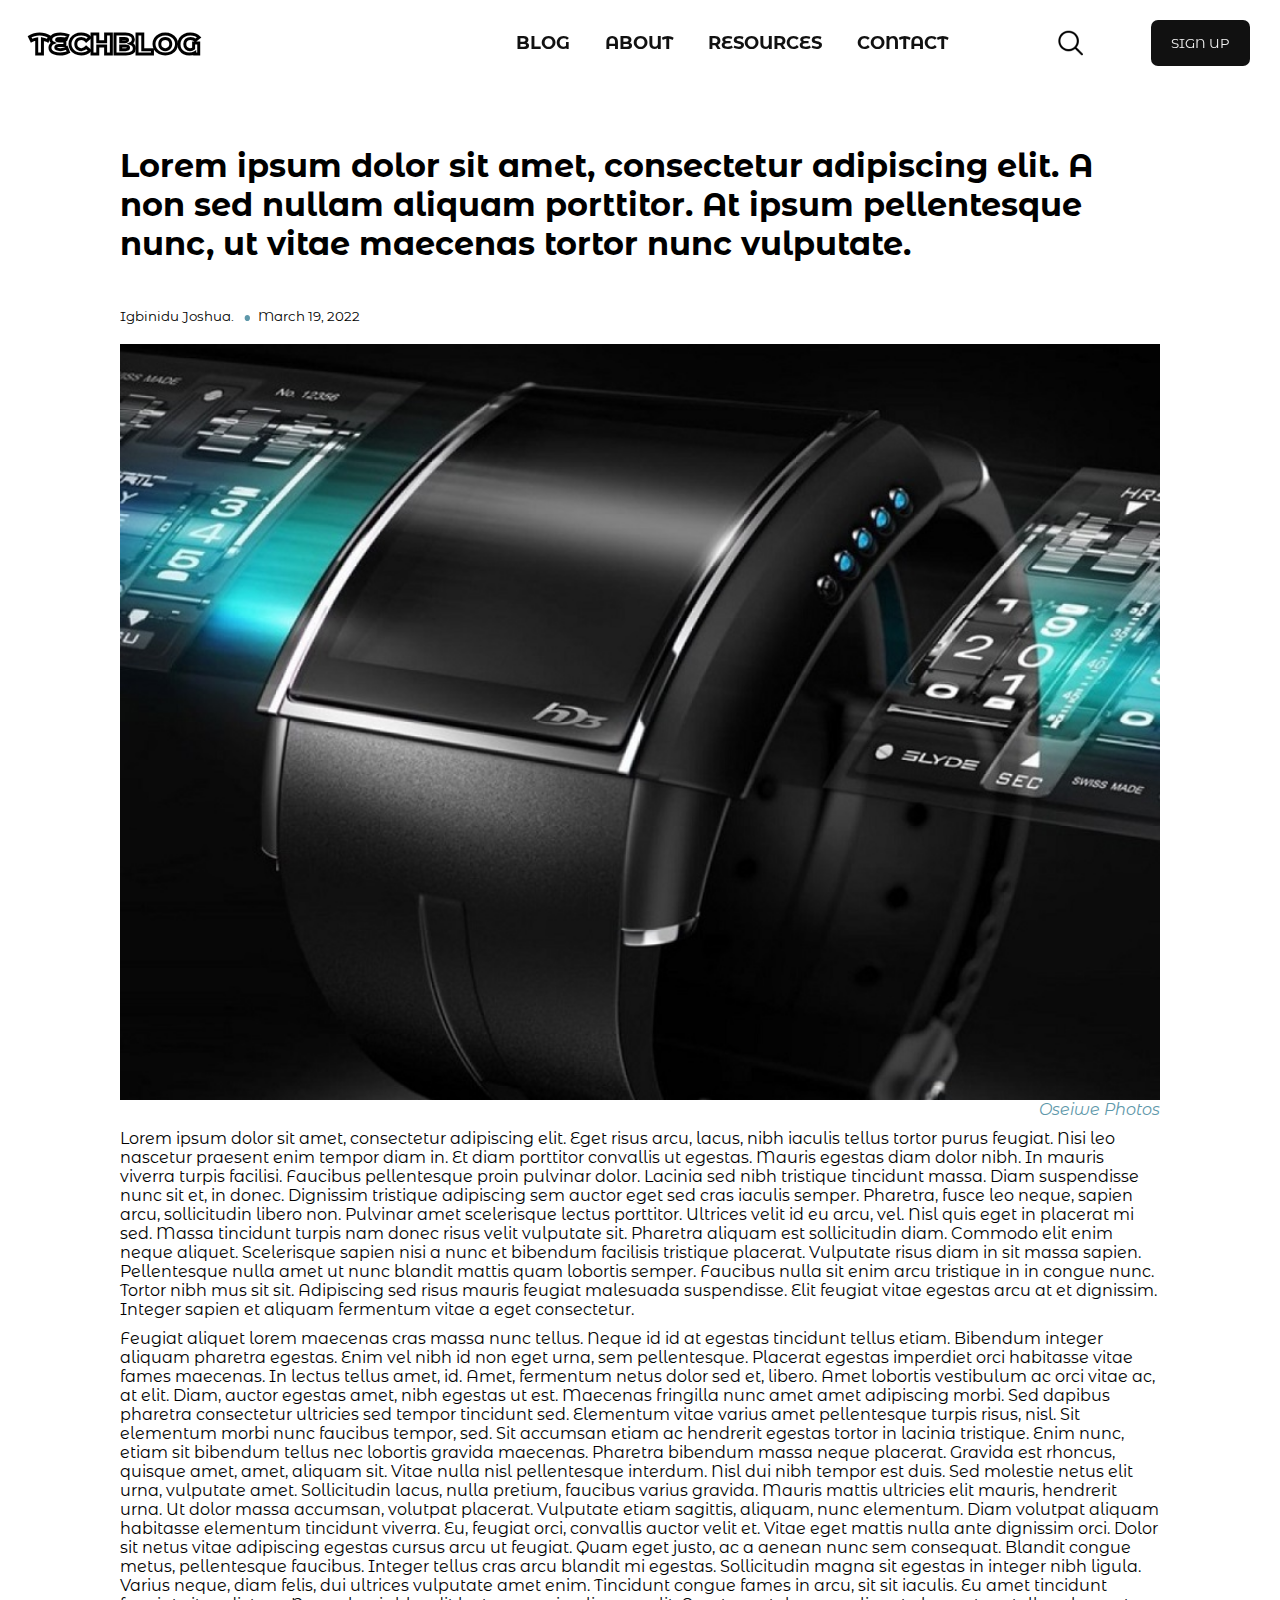
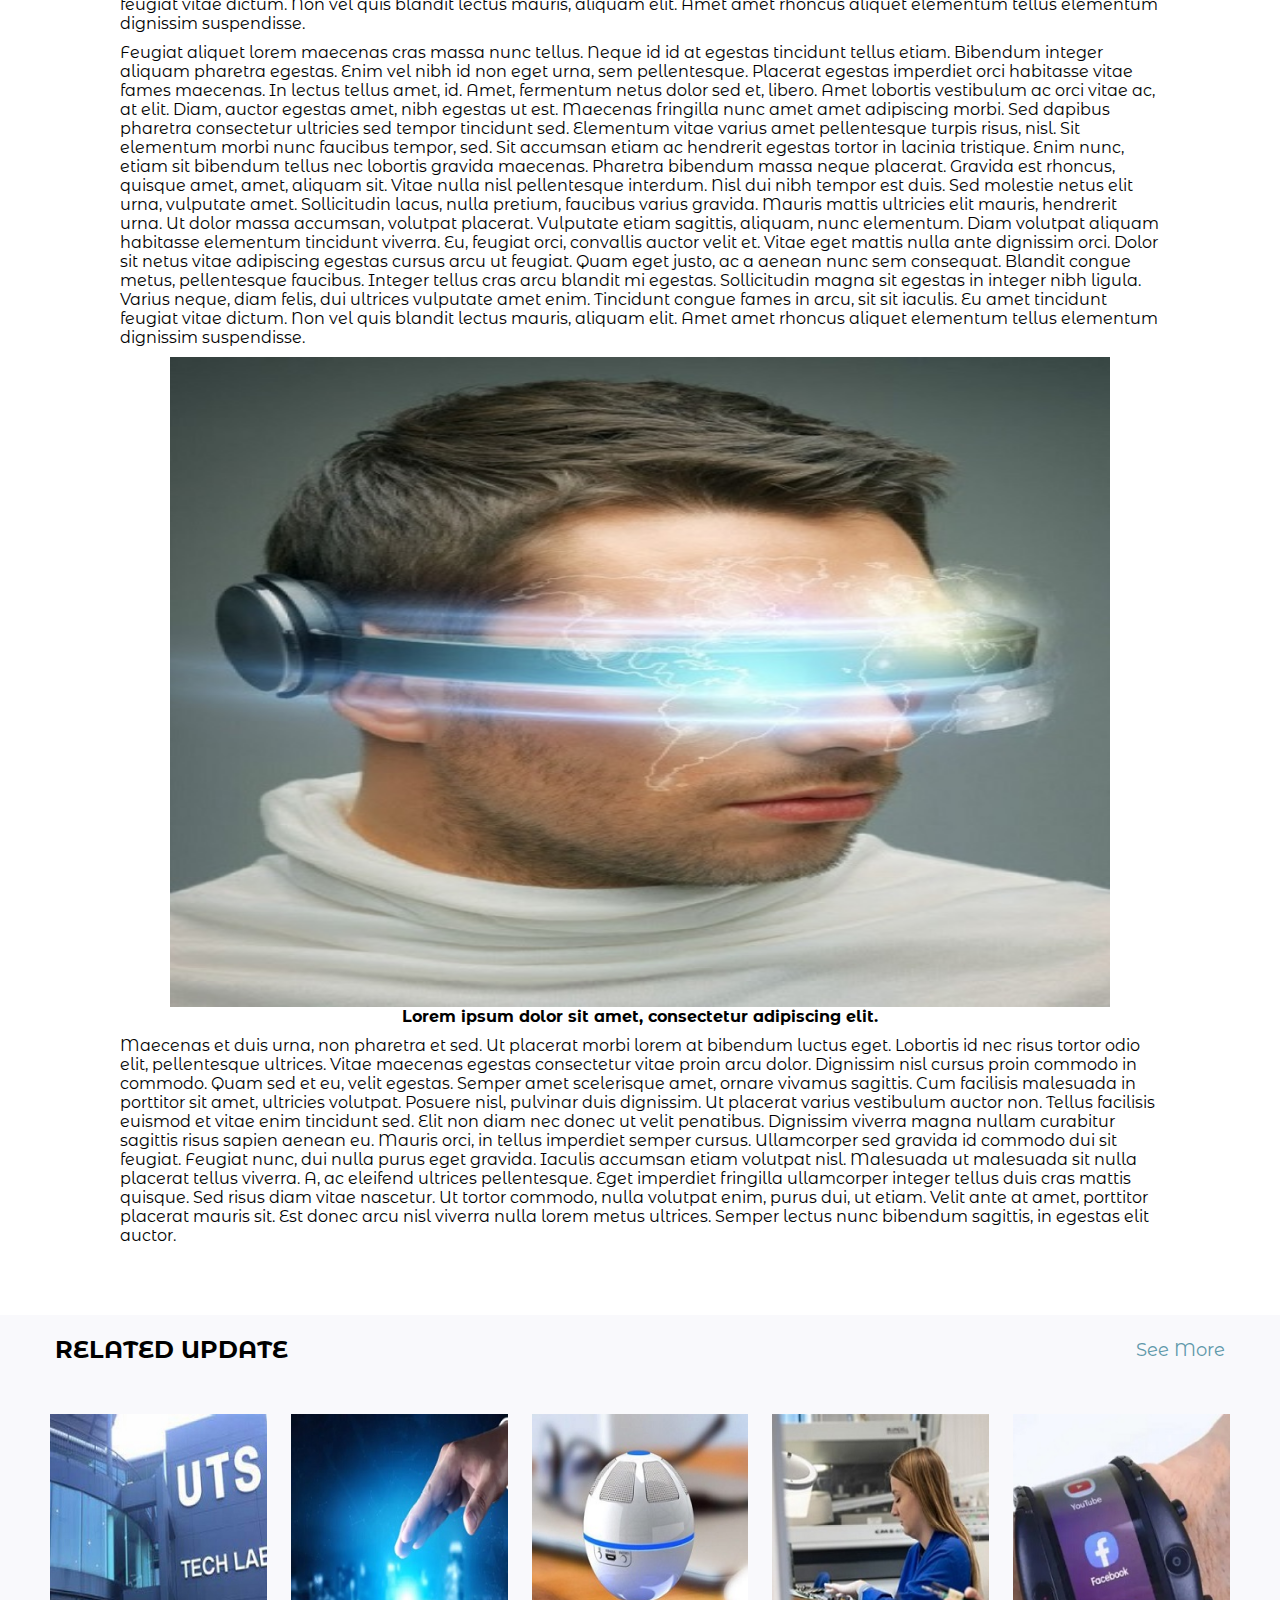
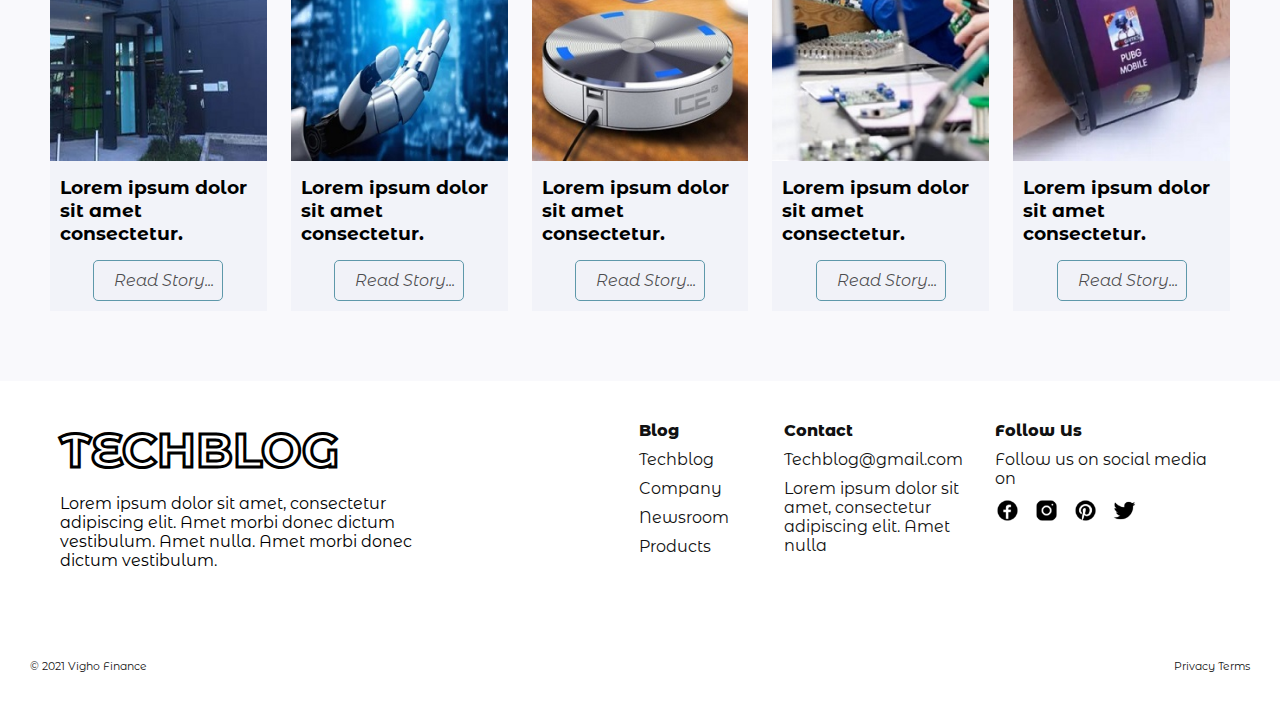
==== examplepage.html @ 3d86d2e7 "Update" ====
<!DOCTYPE html>
<html lang="en">
<head>
  <meta charset="UTF-8">
  <meta http-equiv="X-UA-Compatible" content="IE=edge">
  <meta name="viewport" content="width=device-width, initial-scale=1.0">
  <link
    href="https://fonts.googleapis.com/css2?family=Khula:wght@800&family=Montserrat+Alternates:wght@400;600;700;800;900&display=swap"
    rel="stylesheet">
  <link rel="stylesheet" href="style.css" type="text/css">
  <link rel="stylesheet" href="grid.css" type="text/css">
  <link rel="stylesheet" href="example.css" type="text/css">
  <title>Example Blog</title>
</head>
<style>
</style>
<body>
  <header>
    <div id="hamburgerBtn" onclick="openSideMenu()">
      <div class="bar1"></div>
      <div class="bar2" style="width: 25px;background-color: #15A05D;" id="crea"></div>
      <div class="bar3" style="width: 15px;"></div>
    </div>
    <div class="imgH">
      <h1><a href="index.html">TECHBLOG</a></h1>
    </div>
    <div class="wait">
      <ul>
        <a href="examplepage.html"><li>BLOG</li></a>
        <li>ABOUT</li>
        <li>RESOURCES</li>
        <li>CONTACT</li>
      </ul>
    </div>
    <div class="sef">
      <img src="./icons/icons8_search_60px 1.png" alt="" width="20%">
      <button class="get">SIGN UP</button>
    </div>
  </header>
  <a href="#"><button class="top" id="myBtn"><span>&#8680;</span></button></a>
  <nav class="navbar" id="primaryNav">
    <div id="hamburgerBtn" onclick="openSideMenu()">
      <div class="bar4"></div>
      <div class="bar5"></div>
      <div class="bar6"></div>
    </div>
    <ul class="nav">
      <li class="link"><a href="index.html"><h1>BLOG</h1></a></li>
      <li class="link"><h1>ABOUT</h1></li>
      <li class="link"><h1>RESOURCES</h1></li>
      <li class="link"><h1>CONTACT</h1></li>
      <li class="link1"><button class="get">SIGN UP</button></li>
    </ul>
  </nav>
  <main>
    <section class="long">
      <h1>
        Lorem ipsum dolor sit amet, consectetur adipiscing elit. A non sed nullam aliquam porttitor.  At ipsum pellentesque nunc, ut vitae maecenas tortor nunc vulputate. 
      </h1>
      <p class="josh"><small>Igbinidu Joshua. </small><small class="dot">.</small><small>March 19, 2022</small></p>
      <img src="./images/Rectangle 7.jpg" alt="">
      <p class="right"><em>Oseiwe Photos</em></p>
      <p>Lorem ipsum dolor sit amet, consectetur adipiscing elit. Eget risus arcu, lacus, nibh iaculis tellus tortor purus feugiat. Nisi leo nascetur praesent enim tempor diam in. Et diam porttitor convallis ut egestas. Mauris egestas diam dolor nibh. In mauris viverra turpis facilisi. Faucibus pellentesque proin pulvinar dolor. Lacinia sed nibh tristique tincidunt massa.
          Diam suspendisse nunc sit et, in donec. Dignissim tristique adipiscing sem auctor eget sed cras iaculis semper. Pharetra, fusce leo neque, sapien arcu, sollicitudin libero non. Pulvinar amet scelerisque lectus porttitor. Ultrices velit id eu arcu, vel. Nisl quis eget in placerat mi sed.
          Massa tincidunt turpis nam donec risus velit vulputate sit. Pharetra aliquam est sollicitudin diam. Commodo elit enim neque aliquet. Scelerisque sapien nisi a nunc et bibendum facilisis tristique placerat. Vulputate risus diam in sit massa sapien. Pellentesque nulla amet ut nunc blandit mattis quam lobortis semper. Faucibus nulla sit enim arcu tristique in in congue nunc. Tortor nibh mus sit sit. Adipiscing sed risus mauris feugiat malesuada suspendisse. Elit feugiat vitae egestas arcu at et dignissim. Integer sapien et aliquam fermentum vitae a eget consectetur.
      </p>
      <p>
        Feugiat aliquet lorem maecenas cras massa nunc tellus. Neque id id at egestas tincidunt tellus etiam. Bibendum integer aliquam pharetra egestas. Enim vel nibh id non eget urna, sem pellentesque. Placerat egestas imperdiet orci habitasse vitae fames maecenas. In lectus tellus amet, id. Amet, fermentum netus dolor sed et, libero. Amet lobortis vestibulum ac orci vitae ac, at elit. Diam, auctor egestas amet, nibh egestas ut est. Maecenas fringilla nunc amet amet adipiscing morbi. Sed dapibus pharetra consectetur ultricies sed tempor tincidunt sed. Elementum vitae varius amet pellentesque turpis risus, nisl.
          Sit elementum morbi nunc faucibus tempor, sed. Sit accumsan etiam ac hendrerit egestas tortor in lacinia tristique. Enim nunc, etiam sit bibendum tellus nec lobortis gravida maecenas. Pharetra bibendum massa neque placerat. Gravida est rhoncus, quisque amet, amet, aliquam sit. Vitae nulla nisl pellentesque interdum. Nisl dui nibh tempor est duis. Sed molestie netus elit urna, vulputate amet.
          Sollicitudin lacus, nulla pretium, faucibus varius gravida. Mauris mattis ultricies elit mauris, hendrerit urna. Ut dolor massa accumsan, volutpat placerat. Vulputate etiam sagittis, aliquam, nunc elementum. Diam volutpat aliquam habitasse elementum tincidunt viverra. Eu, feugiat orci, convallis auctor velit et. Vitae eget mattis nulla ante dignissim orci. Dolor sit netus vitae adipiscing egestas cursus arcu ut feugiat. Quam eget justo, ac a aenean nunc sem consequat. Blandit congue metus, pellentesque faucibus.
          Integer tellus cras arcu blandit mi egestas. Sollicitudin magna sit egestas in integer nibh ligula. Varius neque, diam felis, dui ultrices vulputate amet enim. Tincidunt congue fames in arcu, sit sit iaculis. Eu amet tincidunt feugiat vitae dictum. Non vel quis blandit lectus mauris, aliquam elit. Amet amet rhoncus aliquet elementum tellus elementum dignissim suspendisse.
      </p>
      <p>
        Feugiat aliquet lorem maecenas cras massa nunc tellus. Neque id id at egestas tincidunt tellus etiam. Bibendum integer aliquam pharetra egestas. Enim vel nibh id non eget urna, sem pellentesque. Placerat egestas imperdiet orci habitasse vitae fames maecenas. In lectus tellus amet, id. Amet, fermentum netus dolor sed et, libero. Amet lobortis vestibulum ac orci vitae ac, at elit. Diam, auctor egestas amet, nibh egestas ut est. Maecenas fringilla nunc amet amet adipiscing morbi. Sed dapibus pharetra consectetur ultricies sed tempor tincidunt sed. Elementum vitae varius amet pellentesque turpis risus, nisl.
            Sit elementum morbi nunc faucibus tempor, sed. Sit accumsan etiam ac hendrerit egestas tortor in lacinia tristique. Enim nunc, etiam sit bibendum tellus nec lobortis gravida maecenas. Pharetra bibendum massa neque placerat. Gravida est rhoncus, quisque amet, amet, aliquam sit. Vitae nulla nisl pellentesque interdum. Nisl dui nibh tempor est duis. Sed molestie netus elit urna, vulputate amet.
            Sollicitudin lacus, nulla pretium, faucibus varius gravida. Mauris mattis ultricies elit mauris, hendrerit urna. Ut dolor massa accumsan, volutpat placerat. Vulputate etiam sagittis, aliquam, nunc elementum. Diam volutpat aliquam habitasse elementum tincidunt viverra. Eu, feugiat orci, convallis auctor velit et. Vitae eget mattis nulla ante dignissim orci. Dolor sit netus vitae adipiscing egestas cursus arcu ut feugiat. Quam eget justo, ac a aenean nunc sem consequat. Blandit congue metus, pellentesque faucibus.
            Integer tellus cras arcu blandit mi egestas. Sollicitudin magna sit egestas in integer nibh ligula. Varius neque, diam felis, dui ultrices vulputate amet enim. Tincidunt congue fames in arcu, sit sit iaculis. Eu amet tincidunt feugiat vitae dictum. Non vel quis blandit lectus mauris, aliquam elit. Amet amet rhoncus aliquet elementum tellus elementum dignissim suspendisse.
      </p>
      <div class="mid">
        <img src="./images/Rectangle 34.jpg" alt="">
        <p><b>Lorem ipsum dolor sit amet, consectetur adipiscing elit. </b></p>
      </div>
       <p>Maecenas et duis urna, non pharetra et sed. Ut placerat morbi lorem at bibendum luctus eget. Lobortis id nec risus tortor odio elit, pellentesque ultrices. Vitae maecenas egestas consectetur vitae proin arcu dolor. Dignissim nisl cursus proin commodo in commodo. Quam sed et eu, velit egestas. Semper amet scelerisque amet, ornare vivamus sagittis. Cum facilisis malesuada in porttitor sit amet, ultricies volutpat. Posuere nisl, pulvinar duis dignissim. Ut placerat varius vestibulum auctor non.
          Tellus facilisis euismod et vitae enim tincidunt sed. Elit non diam nec donec ut velit penatibus. Dignissim viverra magna nullam curabitur sagittis risus sapien aenean eu. Mauris orci, in tellus imperdiet semper cursus. Ullamcorper sed gravida id commodo dui sit feugiat. Feugiat nunc, dui nulla purus eget gravida. Iaculis accumsan etiam volutpat nisl. Malesuada ut malesuada sit nulla placerat tellus viverra. A, ac eleifend ultrices pellentesque. Eget imperdiet fringilla ullamcorper integer tellus duis cras mattis quisque. Sed risus diam vitae nascetur. Ut tortor commodo, nulla volutpat enim, purus dui, ut etiam. Velit ante at amet, porttitor placerat mauris sit. Est donec arcu nisl viverra nulla lorem metus ultrices. Semper lectus nunc bibendum sagittis, in egestas elit auctor.</p>
    </section>
    <section class="ash">
      <div class="related">
        <h2>RELATED UPDATE</h2>
        <p class="blue hide1">See More</p>
      </div>
      <section class="section5">
        <div class="card1">
          <img src="./images/Rectangle 23.jpg" alt="">
          <h3>Lorem ipsum dolor sit amet consectetur.</h3>
          <button onclick="document.location='examplepage.html'"><em>Read Story...</em></button>
        </div>
        <div class="card1">
          <img src="./images/Rectangle 24.jpg" alt="">
          <h3>Lorem ipsum dolor sit amet consectetur.</h3>
          <button onclick="document.location='examplepage.html'"><em>Read Story...</em></button>
        </div>
        <div class="card1">
          <img src="./images/Rectangle 25.jpg" alt="">
          <h3>Lorem ipsum dolor sit amet consectetur.</h3>
          <button onclick="document.location='examplepage.html'"><em>Read Story...</em></button>
        </div>
        <div class="card1">
          <img src="./images/Rectangle 26.jpg" alt="">
          <h3>Lorem ipsum dolor sit amet consectetur.</h3>
          <button onclick="document.location='examplepage.html'"><em>Read Story...</em></button>
        </div>
        <div class="card1">
          <img src="./images/Rectangle 27.jpg" alt="">
          <h3>Lorem ipsum dolor sit amet consectetur.</h3>
          <button onclick="document.location='examplepage.html'"><em>Read Story...</em></button>
        </div>
      </section>
      <div class="hide related">
        <p class="blue">See More</p>
      </div>
    </section>
  </main>
  <footer>
    <section class="section7">
      <div class="list1">
        <div class="imgH2">
          <h1><a href="index.html">TECHBLOG</a></h1>
        </div>
        <div>
          <p>
            Lorem ipsum dolor sit amet, consectetur adipiscing elit. Amet morbi donec 
            dictum vestibulum. Amet nulla. Amet morbi donec dictum vestibulum.
          </p>
        </div>
      </div>
      <div class="list">
        <ul>
          <li>Blog</li>
          <li>Techblog</li>
          <li>Company</li>
          <li>Newsroom</li>
          <li>Products</li>
        </ul>
        <ul>
          <li>Contact</li>
          <li>Techblog@gmail.com</li>
          <li>Lorem ipsum dolor sit amet, 
            consectetur adipiscing elit. Amet nulla</li>
        </ul>
        <ul class="third">
          <li>Follow Us</li>
          <li>Follow us on social media on</li>
          <div>
            <i><img src="./icons/icons8_facebook_circled_60px 1.png" alt=""></i>
            <i><img src="./icons/icons8_instagram_60px 1.png" alt=""></i>
            <i><img src="./icons/icons8_pinterest_60px 1.png" alt=""></i>
            <i><img src="./icons/icons8_twitter_60px 1.png" alt=""></i>
          </div>
        </ul>
      </div>
    </section>
    <section>
      <div class="section8">
        <small>© 2021 Vigho Finance</small>
        <small><span>Privacy </span><span>Terms</span></small>
      </div>
    </section>
  </footer>
</body>
<script src="main.js"></script>
</html>
---- style.css ----
*{margin: 0;padding: 0;
  font-family: 'Montserrat Alternates', sans-serif;
}
html{
  scroll-behavior: smooth;
}
body{
  overflow: auto;
  position: relative;
}
.show{
  overflow: hidden;
}

header{
  display: flex;
  justify-content: space-between;
  align-items: center;
  padding: 20px 10px;
  background-color: rgba(255, 255, 255, .8);
  backdrop-filter: blur(5px);
  position: sticky;
  top: 0;
  z-index: 5;
}
.get{
  background-color: #111111;
  color: whitesmoke;
  padding: 8px 15px;
  border-radius: 7px;
  border: none;
  white-space: nowrap;
}
.get:hover{
  background-color: rgba(0, 0, 0, .2);
}
.sef{
  display: flex;
  gap: .5em;
  align-items: center;
  justify-items: center;
}
.sef:hover{
  cursor: pointer;
}
header li{
  list-style: none;
  padding-right: 35px;
  color: #111111;
  cursor: pointer;
}
header ul{
  display: flex;
  padding-left: 2em;
}
.wait li:hover{
  color: #15A05D;
}
a{
  text-decoration: none;
  color: inherit;
  cursor: pointer;
}
.imgH h1{
  font-size: 20px;
  font-weight: 800;
  color: transparent;
  -webkit-text-stroke: 2px #000;
}
.wait{display: none;}

.top {
  position: fixed;
  bottom: 40px;
  right: 0px;
  display: none;
  transform: rotate(-90deg);
  padding: 0px;
  border-radius: 10px;
  border: none;
  cursor: pointer;
}
.top span{
  color: rgba(94, 152, 170, 0.6);
  font-size: 40px;
}
#hamburgerBtn {
  margin: auto 0;
  cursor: pointer;
}
#hamburgerBtn div{
  width: 30px;
  height: 3px;
  background-color: #111111;
  margin: 6px 15px;
  transition: .5s;
}
.open .bar1 {
  -webkit-transform: rotate(-45deg) translate(-6px, 6px);
  transform: rotate(-45deg) translate(-6px, 6px);
}
.open .bar2 {
  opacity: 0;
}
.open .bar3 {
  -webkit-transform: rotate(45deg) translate(-6px, -8px);
  transform: rotate(45deg) translate(-6px, -8px);
}
.bar4 {
  -webkit-transform: rotate(-45deg) translate(-6px, 6px);
  transform: rotate(-45deg) translate(-6px, 6px);
}
.bar5 {
  opacity: 0;
}
.bar6 {
  -webkit-transform: rotate(45deg) translate(-6px, -8px);
  transform: rotate(45deg) translate(-6px, -8px);
}


#primaryNav{
  width: 90%;
  height: 100vh;
  overflow:hidden;
  position: fixed;
  top: 0;
  z-index: 10;
  display: none;
  background-color: rgba(0, 0, 0, .85);
}

nav li{
  list-style: none;
  padding-bottom: 40px;
}
nav li:hover{
  transform: scale(1.05);
  color: rgba(225, 255, 255, 1);
}
.link{
  font-size: 20px;
  font-weight: 800;
  color: transparent;
  -webkit-text-stroke: 1px #fff;
}
.link a{
  font-size: 20px;
  font-weight: 800;
  color: transparent;
  -webkit-text-stroke: 1px #fff;
}
.link h1{
  overflow: hidden;
}
.nav span{
  display: block;
}
.nav{
  padding: 70px 50px;
  background-color: rgba(0, 0, 0, .85);
}
nav #hamburgerBtn{
  padding: 20px;
  background-color: #FAFAFA;
}
nav .get{
  padding: 12px 20px;
  color: #111111;
  background-color: #FAFAFA;
}
nav .get:hover{
  background-color: rgba(225, 255, 255, 1);
}


.section1 img{
  width: 100%;
  padding: 0;
  margin: 0;
}

.section2{
  display: grid;
  grid: auto-flow min-content / 1fr 1fr;
  gap: 1.5em;
  margin: 50px 30px;
}
.section2 img{
  width: 100%;
  margin: 0;
  padding: 0;
}
.text{
  width: 50%;
  align-self: center;
  justify-self: center;
}
.container{
  position: relative;
}
.text1{
  position: absolute;
  color: rgba(225, 255, 255, 1);
  bottom: 20px;
  left: 15px;
}

.section3{
  display: grid;
  grid: auto-flow min-content / 1fr;
  gap: 1.5em;
  margin: 50px 30px;
}
.section3 img{
  width: 100%;
  margin: 0;
  padding: 0;
}
.section3 h2, .section3 p{
  padding-bottom: 15px;
}
.section3 button{
  background-color: rgba(94, 152, 170, 0.5);
  color: rgba(255, 255, 255, 1);
  font-size: 18px;
  padding: 15px 20px;
  border-radius: 7px;
  border: none;
  white-space: nowrap;
  justify-self: center;
  margin-left: 25%;
}
.section3 button:hover{
  background-color: rgba(94, 152, 170, 1);
}

.section4{
  display: grid;
  grid: auto-flow min-content / 1fr;
  gap: 1.5em;
  margin: 50px 30px;
}
.section4 img{
  width: 100%;
  margin: 0;
  padding: 0;
  padding-bottom: 15px;
}
.section4 h3, .section4 p{
  padding-bottom: 15px;
  padding-left: 10px;
}
.cards{
  display: flex;
  flex-direction: column;
  gap: 1.5em;
}
.card{
  padding-bottom: 10px;
  border: 1px solid rgba(0, 0, 0, 0.2);
  display: grid;
}
.card button{
  background-color: white;
  color: rgba(0, 0, 0, .7);
  padding: 10px 20px;
  border-radius: 5px;
  border: 1px solid rgba(94, 152, 170, 1);
  white-space: nowrap;
  font-size: 16px;
  width: 60%;
  justify-self: end;
  margin-right: 10px;
}
.btn1{
  background-color: rgba(94, 152, 170, 0.5);
  padding: 15px 20px;
  border-radius: 7px;
  border: none;
  white-space: nowrap;
  justify-self: center;
  color: rgba(255, 255, 255, 1);
  font-size: 18px;
}
.btn1:hover{
  background-color: rgba(94, 152, 170, 1);
}
.card button:hover{
  background-color: rgba(94, 152, 170, .3);
}

.vid{
  margin: 30px;
}
.vid img{
  width: 100%;
  margin: 0;
  padding: 0;
}

.section5{
  display: grid;
  grid: auto-flow min-content / 1fr;
  gap: 1.5em;
  margin: 50px 30px;
}
.section5 img{
  width: 100%;
  height: auto;
  margin: 0;
  padding: 0;
  padding-bottom: 15px;
}
.section5 h3, .section5 p{
  padding-bottom: 15px;
  padding-left: 10px;
}
.card1{
  padding-bottom: 10px;
  background-color: rgba(240, 241, 248, 0.8);
  display: grid;
}
.card1 button{
  background-color: rgba(240, 241, 248, 0.8);
  color: rgba(0, 0, 0, .7);
  padding: 10px 20px;
  border-radius: 5px;
  border: 1px solid rgba(94, 152, 170, 1);
  white-space: nowrap;
  font-size: 16px;
  width: 60%;
  justify-self: center;
}
.card1 button:hover{
  background-color: rgba(94, 152, 170, .3);
}

.section6{
  background: rgba(94, 152, 170, 0.5);
  margin-bottom: 20px;
  padding: 40px 25px;
  padding-bottom: 0;
  color: rgba(255, 255, 255, 1);
}
.section6 p{
  font-size: small;
  padding-top: 15px;
  padding-bottom: 15px;
}
.section6 img{
  width: 100%;
}
.subscribe{
  background-color: white;
  display: flex;
  width: 90%;
  border-radius: 10px;
  justify-content: space-between;
  padding: 4px;
}
.subscribe input{
  padding: 10px 10px;
  border: none;
  border-radius: 10px;
  width: 60%;
}
.subscribe button{
  padding: 10px 12px;
  border: none;
  background-color: rgba(94, 152, 170, 0.5);
  color: whitesmoke;
  border-radius: 10px;
}
.subscribe button:hover{
  background-color: rgba(94, 152, 170, 1);
}

.section7{
  padding: 30px;
}
.section7 li{
  list-style: none;
  color: #111111;
  padding-bottom: 10px;
}
.list1 .imgH2{
  padding-bottom: 15px;
  font-size: 24px;
  font-weight: 800;
  color: transparent;
  -webkit-text-stroke: 3px #000;
}
.list1 p{
  width: 80%;
  padding-bottom: 20px;
}

.section7 ul{
  margin-bottom: 20px;
}
.section7 li:nth-child(1){
  font-weight: 800;
}
.list{
  display: grid;
  grid-auto-flow: column;
  grid: auto-flow min-content / 1fr 1fr;
}
.third{
  grid-column: span 2;
}
.third img{
  width: 25px;
  padding-right: 10px;
}

.section8{
  padding: 30px;
  display: flex;
  justify-content: space-between;
  color: #111111;
  font-size: small;
}
@media only screen and (max-width:359px){
  header .get{padding: 7px 8px;}
  header{padding: 20px 0px;}
  .sef{gap: .2em;}
  .imgH h1{
    font-size: 18px;
  }

}
---- grid.css ----
@media only screen and (min-width:540px){
  .one h1{font-size: 45px;}
  .list{grid: auto-flow min-content/ 1fr 1fr 2fr; gap: 2em;}
  .third{grid-column: span 1;}
  .imgH h1{
    font-size: 29px;
    font-weight: 800;
    color: transparent;
    -webkit-text-stroke: 3px #000;
  }
  .section5{
    grid: auto-flow min-content / 1fr 1fr;
  }
}

@media only screen and (min-width:768px){  
  header{padding: 20px 30px;}
  header .get{padding: 15px 20px;}
  .sef{gap: 1.5em;}
  .section7{
    padding: 40px 60px;
  }
  .section3{
    grid: auto-flow min-content / 1fr 1fr;
  }
  .cards{
    flex-direction: row;
  }
  .section6{
    display: grid;
    grid-auto-flow: column;
    grid: min-content / 2fr 1fr;
    padding-left: 40px;
  }
  .section6 h2{
    width: 60%;
    font-size: x-large;
  }
  .section2, .section3, .section4, .vid, .section5{
    padding-left: 20px;
    padding-right: 20px;
  }
  .card button{
    font-size: 10px;
  }
}
@media only screen and (min-width:1024px){
  #hamburgerBtn{display: none;}
  .wait{display: block; margin-right: 4em;font-weight: bold;font-size: large;}
  .imgH{flex-grow: 2;justify-content: flex-start;}
  .sef{gap: 4em;}
  .section2{
    grid: auto-flow min-content / repeat(4, 1fr);
  }
  .section3{
    grid: auto-flow min-content / 2fr 1fr;
  }
  .section7{
    display: grid;
    grid-auto-flow: column;
    gap: 3em;
  }
  .card button{
    font-size: 16px;
  }
  .section5{
    grid: auto-flow min-content / repeat(5, 1fr);
  }
  .card1 button{
    font-size: 12px;
  }
  .section6 h2{
    width: 50%;
    font-size: xx-large;
  }
}
@media only screen and (min-width:1280px){
  .section7{
    gap: 7em;
  }
  .card1 button{
    font-size: 16px;
  }
  .section3{
    grid: auto-flow min-content / 70% 30%;
    align-items: center;
  }
  .section3 h2{
    font-size: xx-large;
    padding-bottom: 20px;
  }
  .section3 p{
    font-size: x-large;
    padding-bottom: 30px;
  }
}
---- example.css ----
.ash{
  background-color: rgba(240, 241, 248, 0.4);
  padding-top: 20px;
  padding-bottom: 20px;
}
.long{
  padding: 60px;
  display: grid;
}
.long img{
  width: 100%;
}
.long h1, .long p{
  padding-bottom: 10px;
}
.dot{
  color: rgba(94, 152, 170, 1);
  padding-left: 5px;
  padding-right: 5px;
  font-size: 50px;
}
.right{
  justify-self: end;
  color: rgba(94, 152, 170, 1);
}
.mid{
  padding-left: 30px;
  padding-right: 30px;
  display: flex;
  flex-direction: column;
  align-items: center;
}
.mide{
  height: 70%;
}
.mid img{
  height: 350px;
}
.related{
  padding-left: 35px;
  padding-right: 35px;
  display: flex;
  justify-content: space-between;
  align-items: center;
}
.blue{
  font-size: small;
  cursor: pointer;
  color: rgba(94, 152, 170, 1);
}
.hide1{
  display: none;
}
@media only screen and (min-width:540px){
  .mid img{
    height: 450px;
  }
  .mid{
    padding-left: 50px;
    padding-right: 50px;
  }
}
@media only screen and (min-width:768px){
  .hide1{
    display: block;
  }
  .hide{
    display: none;
  }
  .related{
    padding-left: 55px;
    padding-right: 55px;
  }
  .long{
    padding-left: 90px;
  padding-right: 90px;
  }
}
@media only screen and (min-width:1024px){
  .long{
    padding-left: 120px;
    padding-right: 120px;
  }
  .mid img{
    height: 650px;
  }
  .blue{
    font-size: large;
  }
}
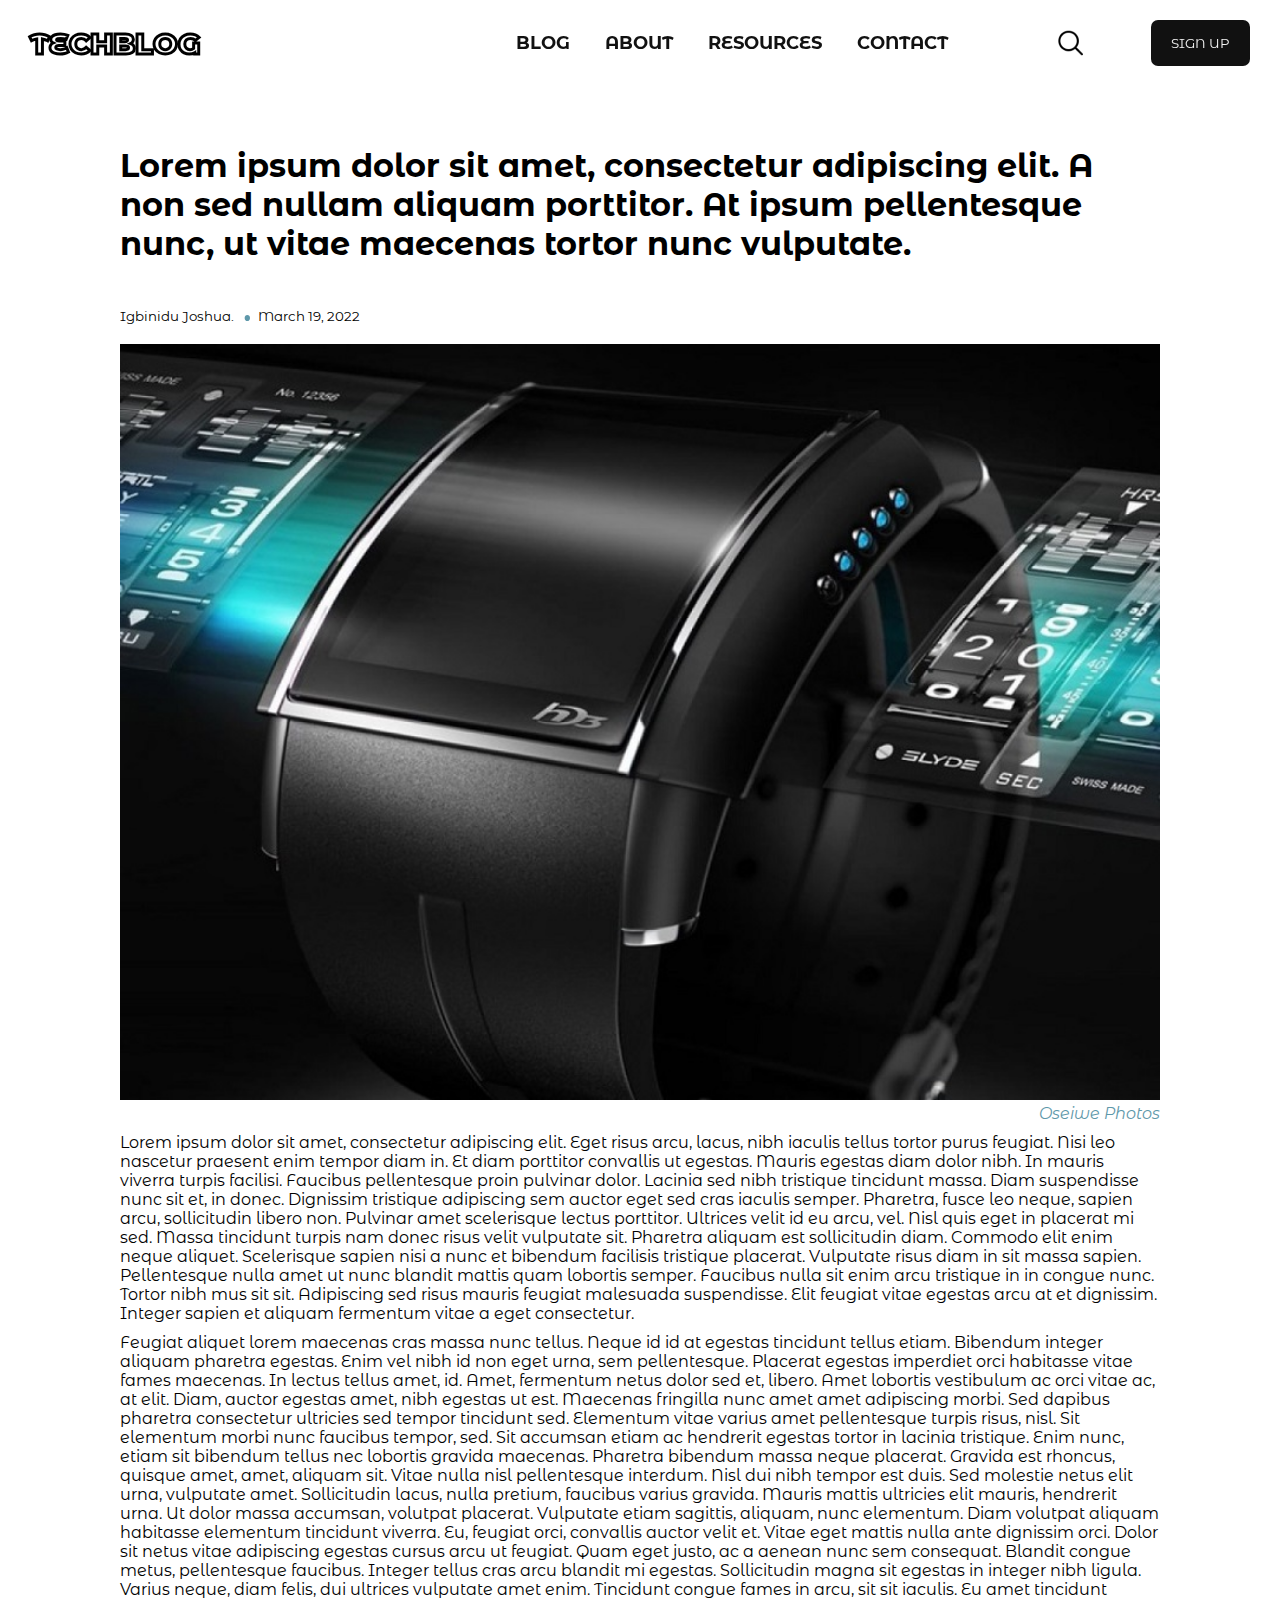
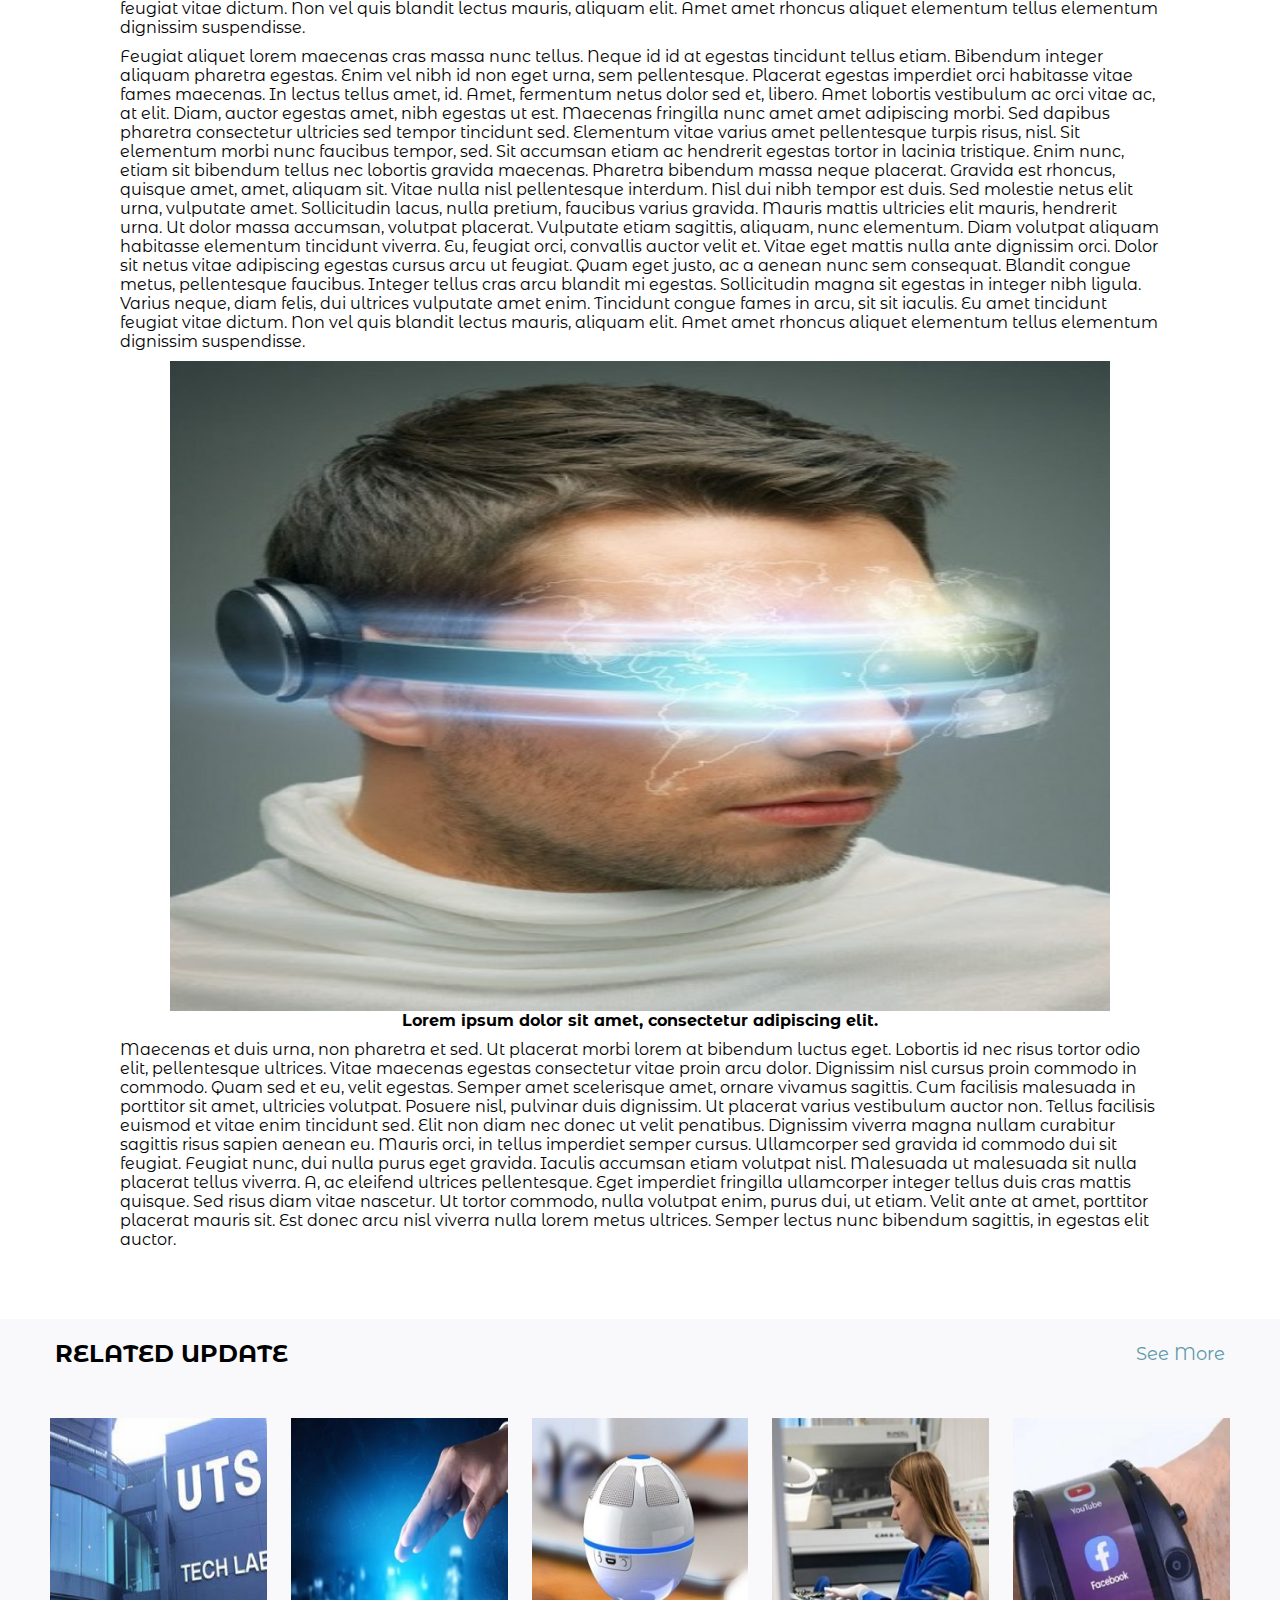
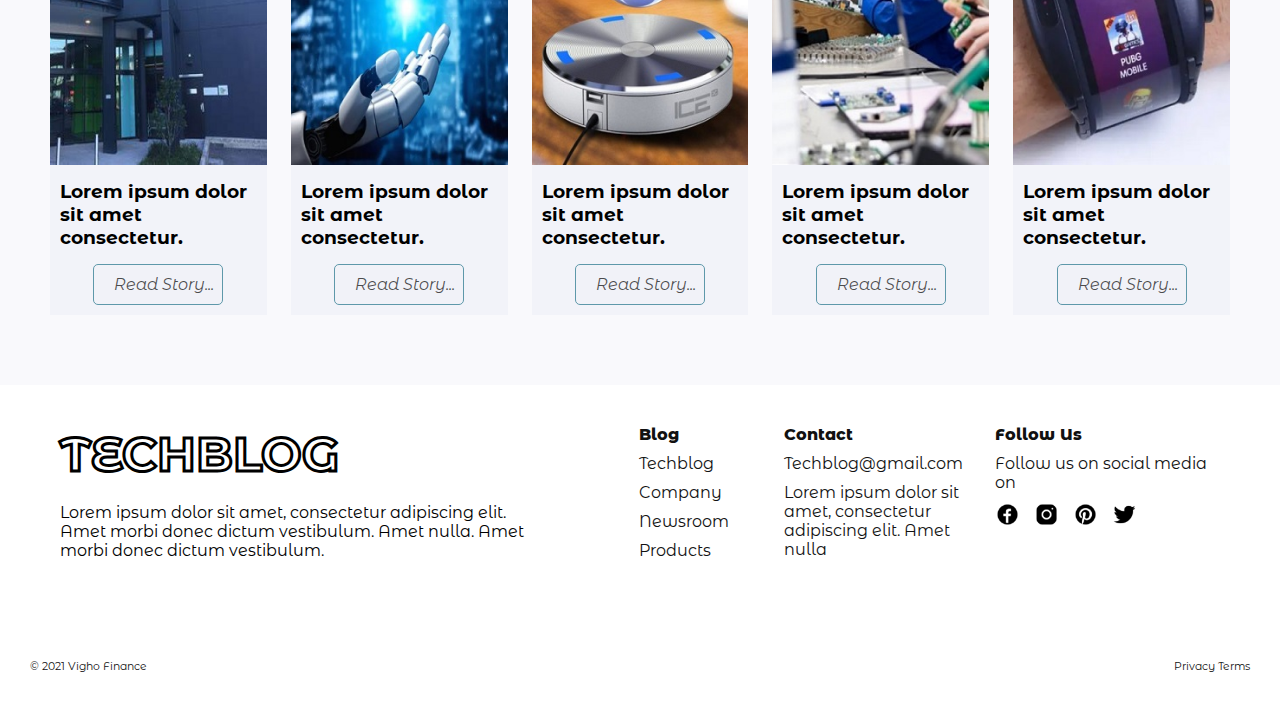
==== commit 8cfcedbb: "Update changes" ====
--- a/examplepage.html
+++ b/examplepage.html
@@ -7,19 +7,15 @@
   <link
     href="https://fonts.googleapis.com/css2?family=Khula:wght@800&family=Montserrat+Alternates:wght@400;600;700;800;900&display=swap"
     rel="stylesheet">
-  <link rel="stylesheet" href="style.css" type="text/css">
-  <link rel="stylesheet" href="grid.css" type="text/css">
-  <link rel="stylesheet" href="example.css" type="text/css">
+  <link rel="stylesheet" href="./css/main.css" type="text/css">
   <title>Example Blog</title>
 </head>
-<style>
-</style>
 <body>
   <header>
     <div id="hamburgerBtn" onclick="openSideMenu()">
       <div class="bar1"></div>
-      <div class="bar2" style="width: 25px;background-color: #15A05D;" id="crea"></div>
-      <div class="bar3" style="width: 15px;"></div>
+      <div class="bar2" id="crea"></div>
+      <div class="bar3"></div>
     </div>
     <div class="imgH">
       <h1><a href="index.html">TECHBLOG</a></h1>
@@ -58,8 +54,10 @@
         Lorem ipsum dolor sit amet, consectetur adipiscing elit. A non sed nullam aliquam porttitor.  At ipsum pellentesque nunc, ut vitae maecenas tortor nunc vulputate. 
       </h1>
       <p class="josh"><small>Igbinidu Joshua. </small><small class="dot">.</small><small>March 19, 2022</small></p>
-      <img src="./images/Rectangle 7.jpg" alt="">
-      <p class="right"><em>Oseiwe Photos</em></p>
+      <figure>
+        <img src="./images/Rectangle 7.jpg" alt="">
+        <figcaption><p class="right"><em>Oseiwe Photos</em></p></figcaption>
+      </figure>
       <p>Lorem ipsum dolor sit amet, consectetur adipiscing elit. Eget risus arcu, lacus, nibh iaculis tellus tortor purus feugiat. Nisi leo nascetur praesent enim tempor diam in. Et diam porttitor convallis ut egestas. Mauris egestas diam dolor nibh. In mauris viverra turpis facilisi. Faucibus pellentesque proin pulvinar dolor. Lacinia sed nibh tristique tincidunt massa.
           Diam suspendisse nunc sit et, in donec. Dignissim tristique adipiscing sem auctor eget sed cras iaculis semper. Pharetra, fusce leo neque, sapien arcu, sollicitudin libero non. Pulvinar amet scelerisque lectus porttitor. Ultrices velit id eu arcu, vel. Nisl quis eget in placerat mi sed.
           Massa tincidunt turpis nam donec risus velit vulputate sit. Pharetra aliquam est sollicitudin diam. Commodo elit enim neque aliquet. Scelerisque sapien nisi a nunc et bibendum facilisis tristique placerat. Vulputate risus diam in sit massa sapien. Pellentesque nulla amet ut nunc blandit mattis quam lobortis semper. Faucibus nulla sit enim arcu tristique in in congue nunc. Tortor nibh mus sit sit. Adipiscing sed risus mauris feugiat malesuada suspendisse. Elit feugiat vitae egestas arcu at et dignissim. Integer sapien et aliquam fermentum vitae a eget consectetur.
@@ -126,10 +124,11 @@
         <div class="imgH2">
           <h1><a href="index.html">TECHBLOG</a></h1>
         </div>
-        <div>
-          <p>
+        <div class="quote">
+          <p><blockquote>
             Lorem ipsum dolor sit amet, consectetur adipiscing elit. Amet morbi donec 
             dictum vestibulum. Amet nulla. Amet morbi donec dictum vestibulum.
+          </blockquote>
           </p>
         </div>
       </div>
@@ -159,7 +158,7 @@
         </ul>
       </div>
     </section>
-    <section>
+    <section class="lastsection">
       <div class="section8">
         <small>© 2021 Vigho Finance</small>
         <small><span>Privacy </span><span>Terms</span></small>
@@ -167,5 +166,5 @@
     </section>
   </footer>
 </body>
-<script src="main.js"></script>
+<script src="./js/main.js"></script>
 </html>--- a/css/main.css
+++ b/css/main.css
@@ -0,0 +1,3 @@
+@import "style.css";
+@import "example.css";
+@import url("grid.css");